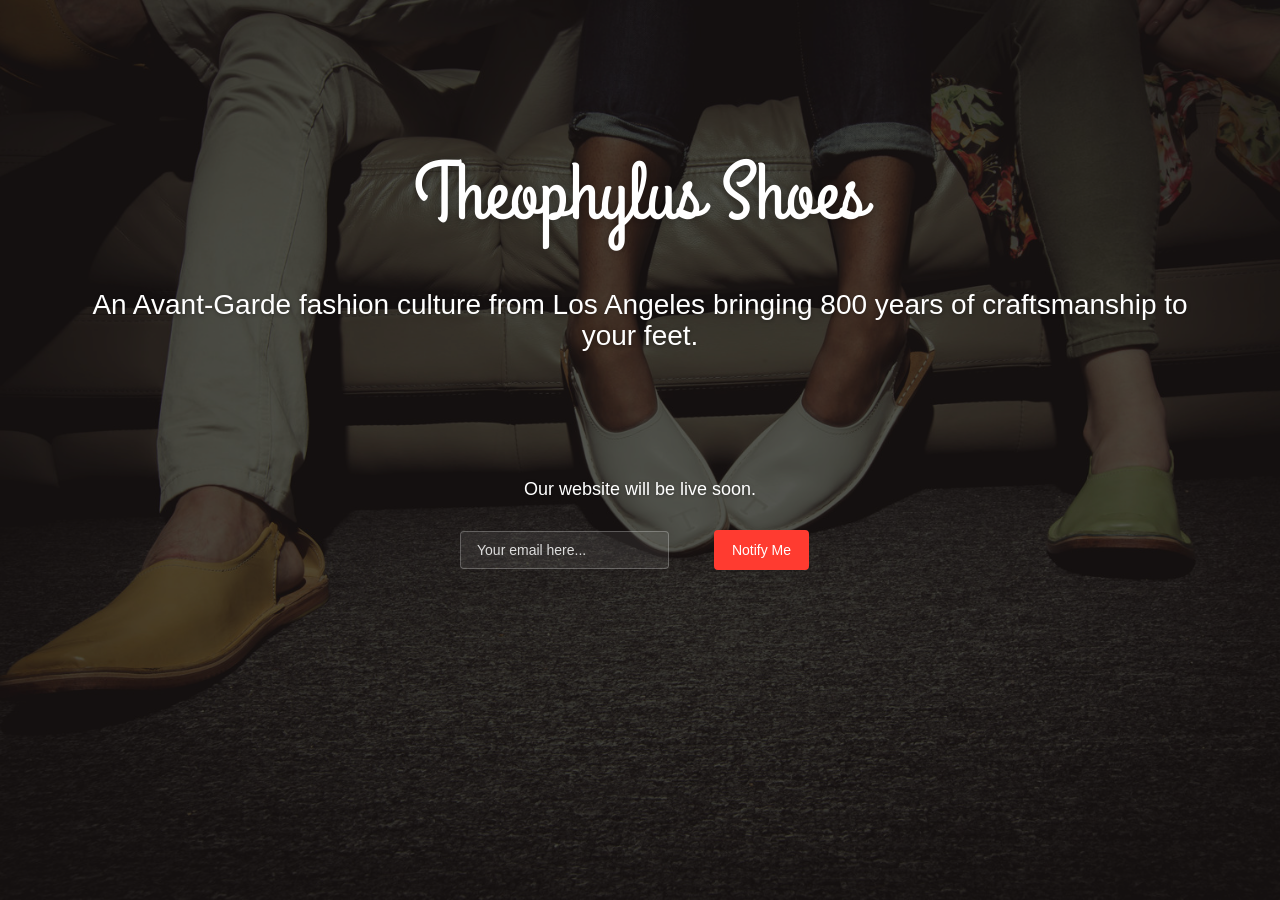
==== index.html @ 64cf1e49 "Changed Open Graph URL to domain name." ====
<!doctype html>
<html lang="en">
<head>
	<meta charset="utf-8" />
	<meta http-equiv="X-UA-Compatible" content="IE=edge,chrome=1" />
	<meta content='width=device-width, initial-scale=1.0, maximum-scale=1.0, user-scalable=0' name='viewport' />
  <meta name="viewport" content="width=device-width" />

	<link rel="apple-touch-icon" sizes="76x76" href="logo.png">
	<link rel="icon" type="image/png" sizes="96x96" href="logo.png">

  <title>Thephylus Shoes &middot; Store Opening Soon!</title>

  <meta name="keywords" content="Theophylus Shoes, Coming Soon, Shoes, Store Opening Soon, Los Angeles">
  <meta name="description" content="An Avant-Garde fashion culture from Los Angeles bringing 800 years of craftsmanship to your feet.">

  <!-- Open Graph data -->
  <meta property="og:title" content="Thephylus Shoes &middot; Store Opening Soon!" />
  <meta property="og:type" content="website" />
  <meta property="og:url" content="http://theophylus.com/" />
  <meta property="og:image" content="http://theophylus.com/theo-coming-soon-banner.jpg" />
  <meta property="og:description" content="An Avant-Garde fashion culture from Los Angeles bringing 800 years of craftsmanship to your feet." />
  <meta property="og:site_name" content="Thephylus Shoes" />

  <link href="https://maxcdn.bootstrapcdn.com/bootstrap/3.3.7/css/bootstrap.min.css" rel="stylesheet" />
  <link href="styles.min.css" rel="stylesheet" />
  <link href="https://netdna.bootstrapcdn.com/font-awesome/4.1.0/css/font-awesome.css" rel="stylesheet">
  <link href='https://fonts.googleapis.com/css?family=Grand+Hotel' rel='stylesheet' type='text/css'>
</head>

<body>
<div class="main" style="background-image: url('theo-coming-soon-banner.jpg')">
<div class="cover black" data-color="black"></div>
  <div class="container">
    <h1 class="logo cursive">
        Theophylus Shoes
    </h1>
    <div class="content">
      <h4 class="motto">An Avant-Garde fashion culture from Los Angeles bringing 800 years of craftsmanship to your feet.</h4>
      <div class="subscribe">
        <h5 class="info-text">
            Our website will be live soon.
        </h5>
        <div class="row">
          <div class="col-md-4 col-md-offset-4 col-sm6-6 col-sm-offset-3 ">
            <form class="form-inline" role="form">
              <div class="form-group">
                <label class="sr-only" for="exampleInputEmail2">Email address</label>
                <input type="email" class="form-control transparent" placeholder="Your email here...">
              </div>
              <button type="submit" class="btn btn-danger btn-fill">Notify Me</button>
            </form>
          </div>
        </div>
      </div>
    </div>
  </div>
</div>
</body>
<script src="https://ajax.googleapis.com/ajax/libs/jquery/3.2.1/jquery.min.js"></script>
<script src="https://maxcdn.bootstrapcdn.com/bootstrap/3.3.7/js/bootstrap.min.js" type="text/javascript"></script>
<script src="scripts.min.js" type="text/javascript"></script>
</html>
---- styles.min.css ----
body{}.form-control::-moz-placeholder{color:#ddd;opacity:1}.form-control:-moz-placeholder{color:#ddd;opacity:1}.form-control::-webkit-input-placeholder{color:#ddd;opacity:1}.form-control:-ms-input-placeholder{color:#ddd;opacity:1}a{color:#2c93ff}a:hover,a:focus{color:#1084ff}a:focus,a:active,button::-moz-focus-inner,input[type="reset"]::-moz-focus-inner,input[type="button"]::-moz-focus-inner,input[type="submit"]::-moz-focus-inner,select::-moz-focus-inner,input[type="file"]>input[type="button"]::-moz-focus-inner{outline:0}h1,.h1,h2,.h2,h3,.h3,h4,.h4,h5,.h5,h6,.h6,p,.navbar,.brand,.btn-simple{-moz-osx-font-smoothing:grayscale;-webkit-font-smoothing:antialiased}h1,.h1,h2,.h2,h3,.h3,h4,.h4{font-weight:400;margin:30px 0 15px}h1,.h1{font-size:52px}h2,.h2{font-size:36px}h3,.h3{font-size:28px;margin:20px 0 10px}h4,.h4{font-size:22px}h5,.h5{font-size:16px}h6,.h6{font-size:14px;font-weight:bold;text-transform:uppercase}p{font-size:16px;line-height:1.6180em}h1 small,h2 small,h3 small,h4 small,h5 small,h6 small,.h1 small,.h2 small,.h3 small,.h4 small,.h5 small,.h6 small,h1 .small,h2 .small,h3 .small,h4 .small,h5 .small,h6 .small,.h1 .small,.h2 .small,.h3 .small,.h4 .small,.h5 .small,.h6 .small{color:#999;font-weight:300;line-height:1}h1 small,h2 small,h3 small,h1 .small,h2 .small,h3 .small{font-size:60%}.form-control,.input-group-addon{-webkit-transition:all 300ms linear;-moz-transition:all 300ms linear;-o-transition:all 300ms linear;-ms-transition:all 300ms linear;transition:all 300ms linear}.btn{border-width:2px;background-color:rgba(0,0,0,.0);font-weight:400;opacity:.8;padding:8px 16px}.btn-round{border-width:1px;border-radius:30px!important;opacity:.79;padding:9px 18px}.btn-sm,.btn-xs{border-radius:3px;font-size:12px;line-height:1.5;padding:5px 10px}.btn-xs{padding:1px 5px}.btn-lg{border-radius:6px;font-size:18px;font-weight:400;padding:14px 60px}.btn-wd{min-width:140px}.btn-default{color:#777;border-color:#999}.btn-primary{color:#3472f7;border-color:#3472f7}.btn-info{color:#2c93ff;border-color:#2c93ff}.btn-success{color:#05ae0e;border-color:#05ae0e}.btn-warning{color:#ff9500;border-color:#ff9500}.btn-danger{color:#ff3b30;border-color:#ff3b30}.btn:hover{background-color:rgba(0,0,0,.0);opacity:1}.btn-primary:hover,.btn-primary:focus,.btn-primary:active,.btn-primary.active,.open .dropdown-toggle.btn-primary{color:#1d62f0;border-color:#1d62f0;background-color:rgba(0,0,0,.0)}.btn-info:hover,.btn-info:focus,.btn-info:active,.btn-info.active,.open .dropdown-toggle.btn-info{color:#1084ff;border-color:#1084ff;background-color:rgba(0,0,0,.0)}.btn-success:hover,.btn-success:focus,.btn-success:active,.btn-success.active,.open .dropdown-toggle.btn-success{color:#049f0c;border-color:#049f0c;background-color:rgba(0,0,0,.0)}.btn-warning:hover,.btn-warning:focus,.btn-warning:active,.btn-warning.active,.open .dropdown-toggle.btn-warning{color:#ed8d00;border-color:#ed8d00;background-color:rgba(0,0,0,.0)}.btn-danger:hover,.btn-danger:focus,.btn-danger:active,.btn-danger.active,.open .dropdown-toggle.btn-danger{color:#ee2d20;border-color:#ee2d20;background-color:rgba(0,0,0,.0)}.btn-default:hover,.btn-default:focus,.btn-default:active,.btn-default.active,.open .dropdown-toggle.btn-default{color:#666;border-color:#888;background-color:rgba(0,0,0,.0)}.btn:active,.btn.active{background-image:none;box-shadow:none}.btn.disabled,.btn[disabled],fieldset[disabled] .btn{opacity:.45}.btn-primary.disabled,.btn-primary[disabled],fieldset[disabled] .btn-primary,.btn-primary.disabled:hover,.btn-primary[disabled]:hover,fieldset[disabled] .btn-primary:hover,.btn-primary.disabled:focus,.btn-primary[disabled]:focus,fieldset[disabled] .btn-primary:focus,.btn-primary.disabled:active,.btn-primary[disabled]:active,fieldset[disabled] .btn-primary:active,.btn-primary.disabled.active,.btn-primary.active[disabled],fieldset[disabled] .btn-primary.active{background-color:rgba(0,0,0,0);border-color:#3472f7}.btn-info.disabled,.btn-info[disabled],fieldset[disabled] .btn-info,.btn-info.disabled:hover,.btn-info[disabled]:hover,fieldset[disabled] .btn-info:hover,.btn-info.disabled:focus,.btn-info[disabled]:focus,fieldset[disabled] .btn-info:focus,.btn-info.disabled:active,.btn-info[disabled]:active,fieldset[disabled] .btn-info:active,.btn-info.disabled.active,.btn-info.active[disabled],fieldset[disabled] .btn-info.active{background-color:rgba(0,0,0,0);border-color:#2c93ff}.btn-success.disabled,.btn-success[disabled],fieldset[disabled] .btn-success,.btn-success.disabled:hover,.btn-success[disabled]:hover,fieldset[disabled] .btn-success:hover,.btn-success.disabled:focus,.btn-success[disabled]:focus,fieldset[disabled] .btn-success:focus,.btn-success.disabled:active,.btn-success[disabled]:active,fieldset[disabled] .btn-success:active,.btn-success.disabled.active,.btn-success.active[disabled],fieldset[disabled] .btn-success.active{background-color:rgba(0,0,0,0);border-color:#05ae0e}.btn-danger.disabled,.btn-danger[disabled],fieldset[disabled] .btn-danger,.btn-danger.disabled:hover,.btn-danger[disabled]:hover,fieldset[disabled] .btn-danger:hover,.btn-danger.disabled:focus,.btn-danger[disabled]:focus,fieldset[disabled] .btn-danger:focus,.btn-danger.disabled:active,.btn-danger[disabled]:active,fieldset[disabled] .btn-danger:active,.btn-danger.disabled.active,.btn-danger.active[disabled],fieldset[disabled] .btn-danger.active{background-color:rgba(0,0,0,0);border-color:#ff3b30}.btn-warning.disabled,.btn-warning[disabled],fieldset[disabled] .btn-warning,.btn-warning.disabled:hover,.btn-warning[disabled]:hover,fieldset[disabled] .btn-warning:hover,.btn-warning.disabled:focus,.btn-warning[disabled]:focus,fieldset[disabled] .btn-warning:focus,.btn-warning.disabled:active,.btn-warning[disabled]:active,fieldset[disabled] .btn-warning:active,.btn-warning.disabled.active,.btn-warning.active[disabled],fieldset[disabled] .btn-warning.active{background-color:rgba(0,0,0,0);border-color:#ff9500}.btn-fill{color:#fff;opacity:1}.btn-fill:hover,.btn-fill:active,.btn-fill:focus{color:#fff}.btn-default.btn-fill{background-color:#999;border-color:#999}.btn-primary.btn-fill{background-color:#3472f7;border-color:#3472f7}.btn-info.btn-fill{background-color:#2c93ff;border-color:#2c93ff}.btn-success.btn-fill{background-color:#05ae0e;border-color:#05ae0e}.btn-warning.btn-fill{background-color:#ff9500;border-color:#ff9500}.btn-danger.btn-fill{background-color:#ff3b30;border-color:#ff3b30}.btn-default.btn-fill:hover,.btn-default.btn-fill:focus,.btn-default.btn-fill:active,.btn-default.btn-fill.active,.open .dropdown-toggle.btn-fill.btn-default{background-color:#888;border-color:#888}.btn-primary.btn-fill:hover,.btn-primary.btn-fill:focus,.btn-primary.btn-fill:active,.btn-primary.btn-fill.active,.open .dropdown-toggle.btn-primary.btn-fill{border-color:#1d62f0;background-color:#1d62f0}.btn-info.btn-fill:hover,.btn-info.btn-fill:focus,.btn-info.btn-fill:active,.btn-info.btn-fill.active,.open .dropdown-toggle.btn-info.btn-fill{background-color:#1084ff;border-color:#1084ff}.btn-success.btn-fill:hover,.btn-success.btn-fill:focus,.btn-success.btn-fill:active,.btn-success.btn-fill.active,.open .dropdown-toggle.btn-fill.btn-success{background-color:#049f0c;border-color:#049f0c}.btn-warning.btn-fill:hover,.btn-warning.btn-fill:focus,.btn-warning.btn-fill:active,.btn-warning.btn-fill.active,.open .dropdown-toggle.btn-fill.btn-warning{background-color:#ed8d00;border-color:#ed8d00}.btn-danger.btn-fill:hover,.btn-danger.btn-fill:focus,.btn-danger.btn-fill:active,.btn-danger.btn-fill.active,.open .dropdown-toggle.btn-danger.btn-fill{background-color:#ee2d20;border-color:#ee2d20}.btn-simple{font-weight:600;border:0;padding:10px 18px}.btn-simple.btn-xs{padding:3px 5px}.btn-simple.btn-sm{padding:7px 10px}.btn-simple.btn-lg{padding:16px 60px}.btn-round.btn-xs{padding:2px 5px}.btn-round.btn-sm{padding:6px 10px}.btn-round.btn-lg{padding:15px 60px}.form-control{background-color:#fff;border:1px solid #e3e3e3;border-radius:4px;box-shadow:none;color:#444;height:38px;padding:6px 16px}.form-control:focus{background-color:#fff;border:1px solid #9a9a9a;box-shadow:none;outline:0 none}.form-control+.form-control-feedback{border-radius:6px;font-size:14px;padding:0 12px 0 0;position:absolute;right:25px;top:13px;vertical-align:middle}.form-control.transparent{background-color:rgba(255,255,255,.07);border:1px solid rgba(238,238,238,.27);color:#fff}.form-control.transparent:focus{border-color:#fff}.input-lg{height:56px;padding:10px 16px}.navbar{border:0 none;transition:all .4s;-webkit-transition:all .4s;font-size:16px}.navbar-default{background-color:#d9d9d9}.navbar .navbar-brand{font-weight:600;margin-top:5px;margin-bottom:5px;font-size:20px}.navbar-nav>li>a{margin-top:13px;margin-bottom:13px;padding-bottom:12px;padding-top:12px;font-size:16px}.navbar-nav>li>a [class^="fa"]{font-size:22px}.navbar-brand{padding:20px 15px}.navbar .btn{margin-top:8px;margin-bottom:8px}.navbar-default:not(.navbar-transparent) {background-color:rgba(255,255,255,.96);border-bottom:1px solid rgba(0,0,0,.1)}.navbar-transparent{padding-top:15px;background-color:rgba(0,0,0,.0)}.navbar-transparent .navbar-brand,[class*="navbar-ct"] .navbar-brand{color:#fff;opacity:.95}.navbar-transparent .navbar-brand:hover,.navbar-transparent .navbar-brand:focus{background-color:rgba(0,0,0,0);color:#5e5e5e}.navbar-transparent .nav .caret{border-bottom-color:#fff;border-top-color:#fff}.navbar-transparent .navbar-nav>li>a,[class*="navbar-ct"] .navbar-nav>li>a{color:#fff;border-color:#fff;opacity:.7}.navbar-transparent .navbar-brand:hover,.navbar-transparent .navbar-brand:focus,[class*="navbar-ct"] .navbar-brand:hover,[class*="navbar-ct"] .navbar-brand:focus{background-color:rgba(0,0,0,0);color:#fff;opacity:1}.navbar-default .navbar-nav>.active>a,.navbar-default .navbar-nav>.active>a:hover,.navbar-default .navbar-nav>.active>a:focus,.navbar-default .navbar-nav>li>a:hover,.navbar-default .navbar-nav>li>a:focus{background-color:rgba(255,255,255,0);border-radius:3px;color:#2c93ff;opacity:1}.navbar-default .navbar-nav>.dropdown>a:hover .caret,.navbar-default .navbar-nav>.dropdown>a:focus .caret{border-bottom-color:#2c93ff;border-top-color:#2c93ff}.navbar-default .navbar-nav>.open>a,.navbar-default .navbar-nav>.open>a:hover,.navbar-default .navbar-nav>.open>a:focus{background-color:rgba(255,255,255,0);color:#2c93ff}.navbar-transparent .navbar-nav>.active>a,.navbar-transparent .navbar-nav>.active>a:hover,.navbar-transparent .navbar-nav>.active>a:focus,.navbar-transparent .navbar-nav>li>a:hover,.navbar-transparent .navbar-nav>li>a:focus,[class*="navbar-ct"] .navbar-nav>.active>a,[class*="navbar-ct"] .navbar-nav>.active>a:hover,[class*="navbar-ct"] .navbar-nav>.active>a:focus,[class*="navbar-ct"] .navbar-nav>li>a:hover,[class*="navbar-ct"] .navbar-nav>li>a:focus{background-color:rgba(255,255,255,0);border-radius:3px;color:#fff;opacity:1}.navbar-transparent .navbar-nav>.dropdown>a .caret,[class*="navbar-ct"] .navbar-nav>.dropdown>a .caret{border-bottom-color:#fff;border-top-color:#fff}.navbar-transparent .navbar-nav>.dropdown>a:hover .caret,.navbar-transparent .navbar-nav>.dropdown>a:focus .caret{border-bottom-color:#fff;border-top-color:#fff}.navbar-transparent .navbar-nav>.open>a,.navbar-transparent .navbar-nav>.open>a:hover,.navbar-transparent .navbar-nav>.open>a:focus{background-color:rgba(255,255,255,0);color:#fff;opacity:1}.navbar .btn{font-size:16px;margin-top:13px;margin-bottom:13px}.navbar .btn-default{color:#777;border-color:#777}.navbar-default:not(.navbar-transparent) .btn-default:hover{color:#2c93ff;border-color:#2c93ff}.navbar-transparent .btn-default,[class*="navbar-ct"] .btn-default{color:#fff;border-color:#fff}[class*="navbar-ct"] .btn-default.btn-fill{color:#777;background-color:#fff;opacity:.9}[class*="navbar-ct"] .btn-default.btn-fill:hover,[class*="navbar-ct"] .btn-default.btn-fill:focus,[class*="navbar-ct"] .btn-default.btn-fill:active,[class*="navbar-ct"] .btn-default.btn-fill.active,[class*="navbar-ct"] .open .dropdown-toggle.btn-fill.btn-default{border-color:#fff;opacity:1}.navbar-form{box-shadow:none}.navbar-form .form-control{background-color:rgba(244,244,244,0);border-radius:0;border:0;height:22px;padding:0;font-size:16px;line-height:20px;color:#777}.navbar-transparent .navbar-form .form-control,[class*="navbar-ct"] .navbar-form .form-control{color:#fff;border:0;border-bottom:1px solid rgba(255,255,255,.6)}.navbar .label{background-color:#fff;border:1px solid #ddd;color:#bbb;text-transform:uppercase}.dropdown-menu>li>a{padding:6px 15px;color:#777}.dropdown-menu>li:first-child>a{border-radius:10px 10px 0 0;padding-top:12px}.dropdown-menu>li:last-child>a{border-bottom:0 none;border-radius:0 0 10px 10px;padding-bottom:12px}.dropdown-menu>li>a:hover,.dropdown-menu>li>a:focus{background-color:#fff;color:#333;opacity:1;text-decoration:none}.dropdown-menu>li>a img{margin-right:5px}.dropdown-menu .divider{background-color:#e5e5e5;height:1px;margin:8px 15px;overflow:hidden}.navbar-toggle{margin-top:19px;margin-bottom:19px;border:0}.navbar-toggle .icon-bar{background-color:#fff}.navbar-collapse,.navbar-form{border-color:rgba(0,0,0,0)}.navbar-default .navbar-toggle:hover,.navbar-default .navbar-toggle:focus{background-color:rgba(0,0,0,0)}@media (min-width:768px){.navbar-form{margin-top:21px;margin-bottom:21px;padding-left:5px;padding-right:5px}.navbar-nav>li>.dropdown-menu,.dropdown-menu{display:block;margin:0;padding:0;z-index:9000;position:absolute;-webkit-border-radius:10px;box-shadow:1px 2px 3px rgba(0,0,0,.125);border-radius:10px;-webkit-box-sizing:border-box;-moz-box-sizing:border-box;box-sizing:border-box;opacity:0;-ms-filter:"alpha(opacity=0)";-webkit-filter: alpha(opacity=0);-moz-filter: alpha(opacity=0);-ms-filter: alpha(opacity=0);-o-filter: alpha(opacity=0);filter: alpha(opacity=0);-webkit-transform:scale(0);-moz-transform:scale(0);-o-transform:scale(0);-ms-transform:scale(0);transform:scale(0);-webkit-transition:all 300ms cubic-bezier(.34,1.61,.7,1);-moz-transition:all 300ms cubic-bezier(.34,1.61,.7,1);-o-transition:all 300ms cubic-bezier(.34,1.61,.7,1);-ms-transition:all 300ms cubic-bezier(.34,1.61,.7,1);transition:all 300ms cubic-bezier(.34,1.61,.7,1)}.navbar-nav>li.open>.dropdown-menu,.open .dropdown-menu{-webkit-transform-origin:29px -50px;-moz-transform-origin:29px -50px;-o-transform-origin:29px -50px;-ms-transform-origin:29px -50px;transform-origin:29px -50px;-webkit-transform:scale(1);-moz-transform:scale(1);-o-transform:scale(1);-ms-transform:scale(1);transform:scale(1);opacity:1;-ms-filter:none;-webkit-filter:none;-moz-filter:none;-ms-filter:none;-o-filter:none;filter:none}.dropdown-menu:before{border-bottom:11px solid rgba(0,0,0,.2);border-left:11px solid rgba(0,0,0,0);border-right:11px solid rgba(0,0,0,0);content:"";display:inline-block;position:absolute;left:100%;margin-left:-60%;top:-11px}.dropdown-menu:after{border-bottom:11px solid #fff;border-left:11px solid rgba(0,0,0,0);border-right:11px solid rgba(0,0,0,0);content:"";display:inline-block;position:absolute;left:100%;margin-left:-60%;top:-10px}}@media (max-width:768px){.navbar-transparent{padding-top:0;background-color:rgba(0,0,0,.75)}.navbar-transparent .navbar-collapse.in .navbar-nav .open .dropdown-menu>li>a:hover,.navbar-transparent .navbar-collapse.in .navbar-nav .open .dropdown-menu>li>a:focus,.navbar-transparent .dropdown-menu>li>a:hover,.navbar-transparent .dropdown-menu>li>a:focus,[class*="navbar-ct"] .dropdown-menu>li>a:hover,[class*="navbar-ct"] .dropdown-menu>li>a:focus{color:#fff;background-color:rgba(0,0,0,0);opacity:1}.navbar-transparent .navbar-collapse.in .navbar-nav .open .dropdown-menu>li>a,[class*="navbar-ct"] .dropdown-menu>li>a{color:#fff;opacity:.8}.nav .open>a,.nav .open>a:hover,.nav .open>a:focus{background-color:rgba(0,0,0,0);border-color:#428bca}.navbar-collapse{text-align:center}.navbar-collapse .navbar-form{width:170px;margin:0 auto}.navbar-transparent .dropdown-menu .divider{background-color:#434343}}.modal-backdrop.in{opacity:.25}.main{background-position:center center;background-size:cover;height:auto;left:0;min-height:100%;min-width:100%;position:absolute;top:0;width:auto}.cover{position:fixed;opacity:1;background-color:rgba(0,0,0,.6);left:0;top:0;width:100%;height:100%;z-index:1}.cover.black{background-color:rgba(0,0,0,.6)}.cover.blue{background-color:rgba(5,31,60,.6)}.cover.green{background-color:rgba(3,28,7,.6)}.cover.orange{background-color:rgba(37,28,5,.6)}.cover.red{background-color:rgba(35,3,2,.66)}.blur{opacity:0}.logo-container{left:50px;position:absolute;top:20px;z-index:3}.logo-container .logo{overflow:hidden;border-radius:50%;border:1px solid #333;width:60px;float:left}.logo-container .brand{font-size:18px;color:#fff;line-height:20px;float:left;margin-left:10px;margin-top:10px;width:60px}.main .logo{color:#fff;font-size:56px;font-weight:300;position:relative;text-align:center;text-shadow:0 0 10px rgba(0,0,0,.33);margin-top:150px;z-index:3}.main .logo.cursive{font-family:'Grand Hotel',cursive;font-size:82px}.main .content{position:relative;z-index:4}.main .motto{min-height:140px}.main .motto,.main .subscribe .info-text{font-size:28px;color:#fff;text-shadow:0 1px 4px rgba(0,0,0,.33);text-align:center;margin-top:50px}.main .subscribe .info-text{font-size:18px;margin-bottom:30px}#video_background{position:fixed;top:0;right:0;min-width:100%;min-height:100%;width:auto;height:auto;z-index:1;overflow:hidden;background-image:url(../images/video_bg.png);background-position:center center;background-size:cover}#video_pattern{position:fixed;opacity:.6;background-color:rgba(0,0,0,.45);left:0;top:0;width:100%;height:100%;z-index:1}.footer{position:relative;bottom:20px;right:0;width:100%;color:#aaa;z-index:4;text-align:right;margin-top:50px}.footer a{color:#fff}.footer .heart{color:#ff3b30}@media (min-width:219px){.main .subscribe .form-group{width:auto}.main .subscribe .form-inline .btn{width:100%}}@media (min-width:768px){.main .subscribe .form-inline .btn{width:auto}}@media (min-width:991px){.main .subscribe .form-group{width:190px}.footer{position:fixed;bottom:20px}}@media (min-width:1200px){.main .subscribe .form-group{width:250px}}.fixed-plugin{position:fixed;top:0;right:50px;z-index:1031}.fixed-plugin .fa-cog{color:#fff;background-color:rgba(0,0,0,.2);padding:10px;border-radius:0 0 6px 6px}.fixed-plugin .dropdown-menu{right:0;left:auto}.fixed-plugin .dropdown-menu:after,.fixed-plugin .dropdown-menu:before{right:10px;margin-left:auto;left:auto}.fixed-plugin .fa-circle-thin{color:#fff}.fixed-plugin .active .fa-circle-thin{color:#0bf}.fixed-plugin .dropdown-menu>li>a{padding-left:10px;padding-right:10px}.fixed-plugin .dropdown-menu>.active>a,.fixed-plugin .dropdown-menu>.active>a:hover,.fixed-plugin .dropdown-menu>.active>a:focus{background:none;color:#777}.fixed-plugin img{border-radius:6px;width:150px;max-height:65px;border:4px solid #fff}.fixed-plugin .active img,.fixed-plugin a:hover img{border-color:#0bf}.fixed-plugin .btn{margin:10px 15px 0;color:#fff}.fixed-plugin .btn:hover{color:#fff}.fixed-plugin .badge{border:3px solid #fff;border-radius:50%;cursor:pointer;display:inline-block;height:23px;margin-right:5px;position:relative;top:5px;width:23px}.fixed-plugin .badge.active,.fixed-plugin .badge:hover{border-color:#0bf}.fixed-plugin .badge-black{background-color:#333}.fixed-plugin .badge-blue{background-color:#2c93ff}.fixed-plugin .badge-green{background-color:#05ae0e}.fixed-plugin .badge-orange{background-color:#ff9500}.fixed-plugin .badge-red{background-color:#ff3b30}.fixed-plugin .header h5{font-size:12px;font-weight:600;color:#888;text-transform:uppercase}.fixed-plugin .dropdown-menu>li>a{padding:9px 15px}@media (max-width:768px){.fixed-plugin{top:80px;right:0}.main .container{margin-bottom:50px}#video_background{display:none}}
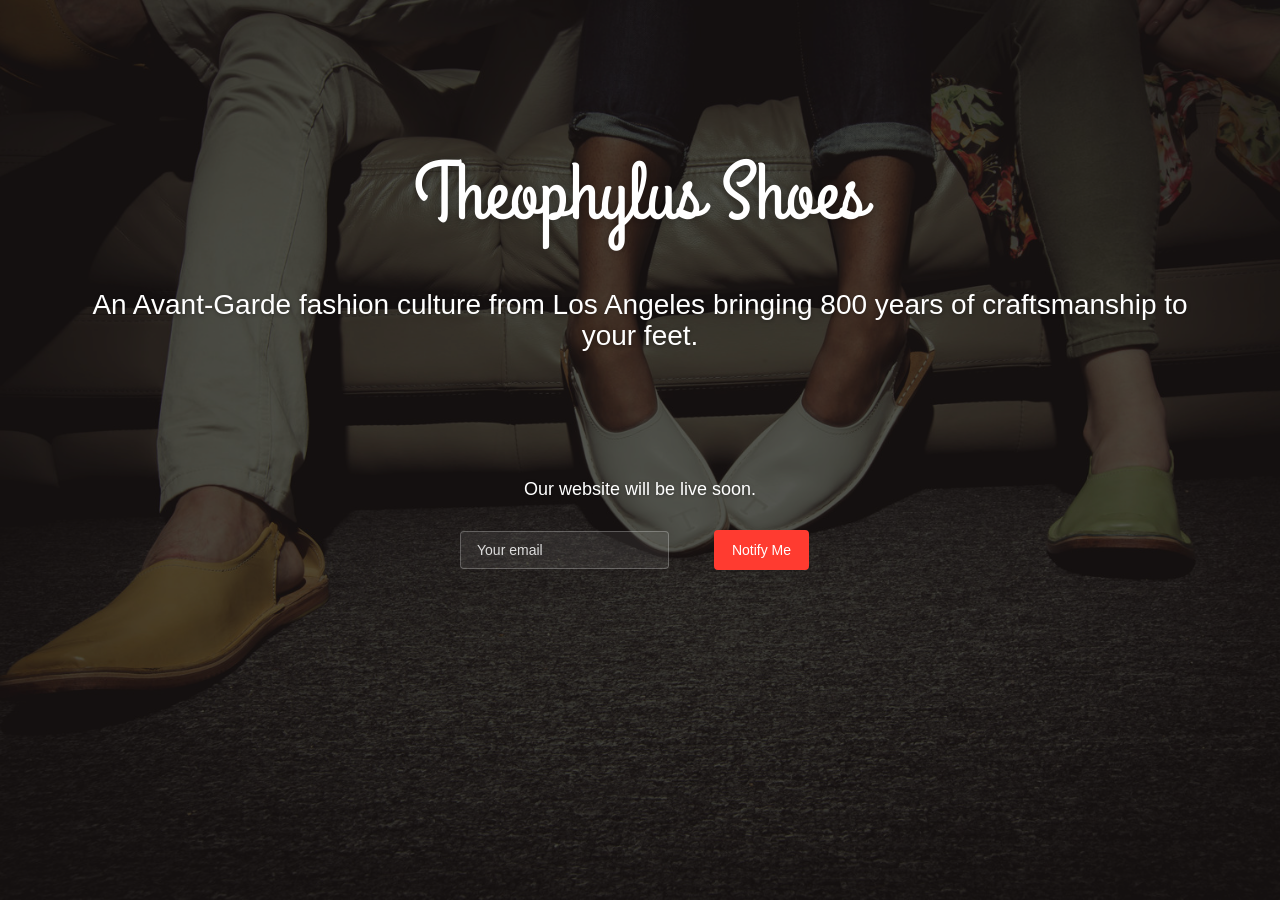
==== commit 414880ad: "Enabled MailChimp Form" ====
--- a/index.html
+++ b/index.html
@@ -29,6 +29,16 @@
 </head>
 
 <body>
+<script>
+  (function(i,s,o,g,r,a,m){i['GoogleAnalyticsObject']=r;i[r]=i[r]||function(){
+  (i[r].q=i[r].q||[]).push(arguments)},i[r].l=1*new Date();a=s.createElement(o),
+  m=s.getElementsByTagName(o)[0];a.async=1;a.src=g;m.parentNode.insertBefore(a,m)
+  })(window,document,'script','https://www.google-analytics.com/analytics.js','ga');
+
+  ga('create', 'UA-61063588-7', 'auto');
+  ga('send', 'pageview');
+
+</script>
 <div class="main" style="background-image: url('theo-coming-soon-banner.jpg')">
 <div class="cover black" data-color="black"></div>
   <div class="container">
@@ -43,13 +53,33 @@
         </h5>
         <div class="row">
           <div class="col-md-4 col-md-offset-4 col-sm6-6 col-sm-offset-3 ">
-            <form class="form-inline" role="form">
-              <div class="form-group">
-                <label class="sr-only" for="exampleInputEmail2">Email address</label>
-                <input type="email" class="form-control transparent" placeholder="Your email here...">
-              </div>
-              <button type="submit" class="btn btn-danger btn-fill">Notify Me</button>
-            </form>
+
+
+<!-- Begin MailChimp Signup Form -->
+<!--
+<link href="https://cdn-images.mailchimp.com/embedcode/horizontal-slim-10_7.css" rel="stylesheet" type="text/css">
+<style type="text/css">
+  #mc_embed_signup{background:#fff; clear:left; font:14px Helvetica,Arial,sans-serif; width:100%;}
+  /* Add your own MailChimp form style overrides in your site stylesheet or in this style block.
+     We recommend moving this block and the preceding CSS link to the HEAD of your HTML file. */
+</style>
+-->
+<div id="mc_embed_signup">
+<form class="form-inline validate" role="form" action="https://theophylus.us16.list-manage.com/subscribe/post?u=bb88b5b77f4de29707b75d834&amp;id=49d2c9ac8e" method="post" id="mc-embedded-subscribe-form" name="mc-embedded-subscribe-form" novalidate>
+    <div id="mc_embed_signup_scroll" class="form-group">
+    <label class="sr-only" for="EMAIL">Email address</label>
+      <input type="email" value="" name="EMAIL" class="email form-control transparent" id="mce-EMAIL" placeholder="Your email" required>
+    </div>
+    <!-- real people should not fill this in and expect good things - do not remove this or risk form bot signups-->
+    <div style="position: absolute; left: -5000px;" aria-hidden="true"><input type="text" name="b_bb88b5b77f4de29707b75d834_49d2c9ac8e" tabindex="-1" value=""></div>
+    <button type="submit" class="btn btn-danger btn-fill" value="Subscribe" name="subscribe" id="mc-embedded-subscribe">Notify Me</button>
+    
+</form>
+</div>
+
+<!--End mc_embed_signup-->
+
+
           </div>
         </div>
       </div>
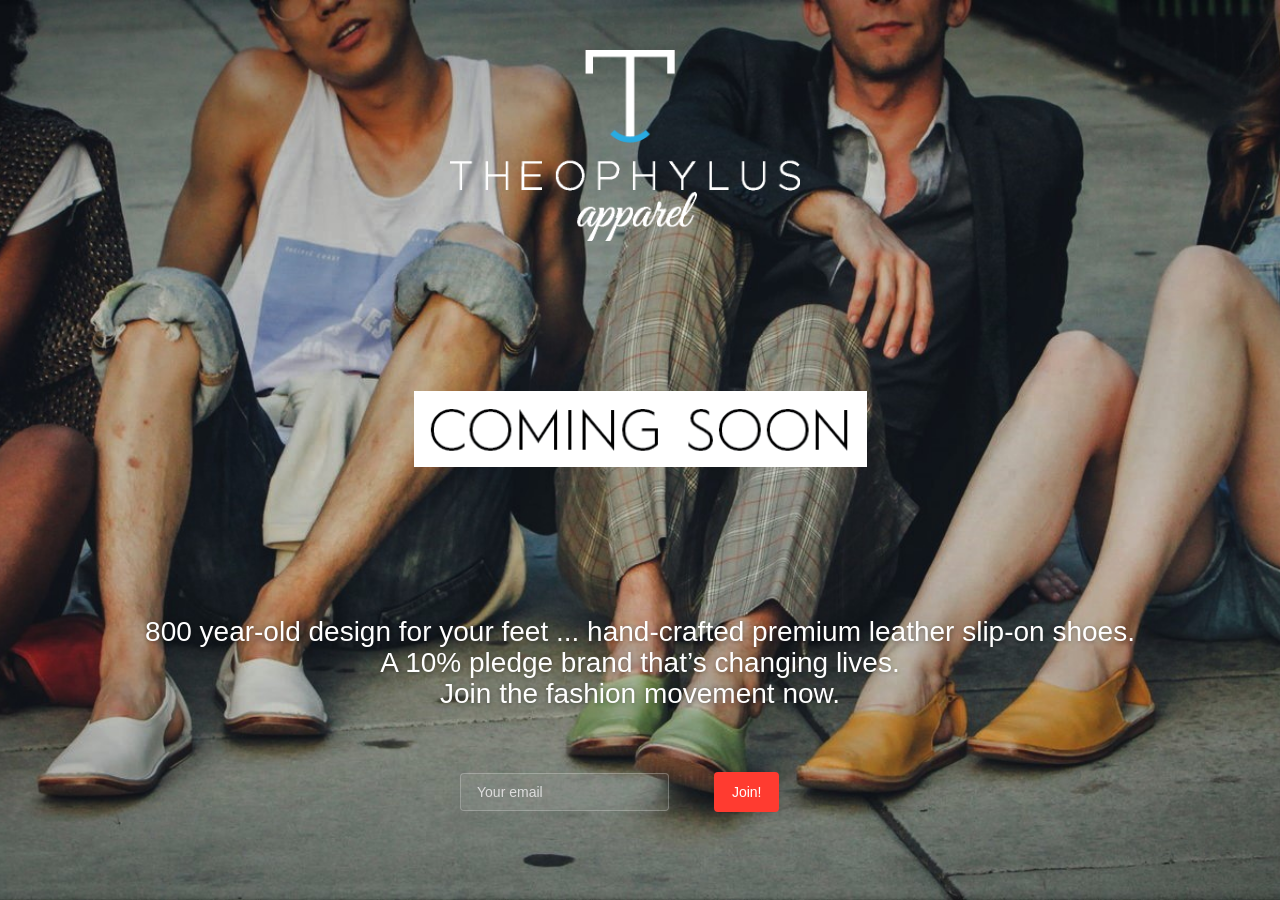
==== commit 4b1aeea1: "New coming soon changes" ====
--- a/index.html
+++ b/index.html
@@ -26,6 +26,14 @@
   <link href="styles.min.css" rel="stylesheet" />
   <link href="https://netdna.bootstrapcdn.com/font-awesome/4.1.0/css/font-awesome.css" rel="stylesheet">
   <link href='https://fonts.googleapis.com/css?family=Grand+Hotel' rel='stylesheet' type='text/css'>
+
+  <style type="text/css">
+    #logo {
+      margin-top: 50px;
+      text-align: center;
+      width: 100%;
+    }
+  </style>
 </head>
 
 <body>
@@ -39,47 +47,31 @@
   ga('send', 'pageview');
 
 </script>
-<div class="main" style="background-image: url('theo-coming-soon-banner.jpg')">
-<div class="cover black" data-color="black"></div>
+<div class="main" style="background-image: url('background.jpg')">
   <div class="container">
-    <h1 class="logo cursive">
-        Theophylus Shoes
-    </h1>
+    <div id="logo" class="row">
+      <div class="col-md-4 col-md-offset-4 col-xs-6 col-xs-offset-3">
+      <img src="theo-apparel-logo-white.png" alt="Theophylus" class="img-responsive" />
+      </div>
+    </div>
     <div class="content">
-      <h4 class="motto">An Avant-Garde fashion culture from Los Angeles bringing 800 years of craftsmanship to your feet.</h4>
+      <div id="coming-soon-text" style="margin:150px 0;text-align: center;">
+        <img src="coming-soon-text.png" alt="Coming Soon" />
+      </div>
+      <h4 class="motto">800 year-old design for your feet ... hand-crafted premium leather slip-on shoes.<br> A 10% pledge brand that’s changing lives. <br> Join the fashion movement now.</h4>
       <div class="subscribe">
-        <h5 class="info-text">
-            Our website will be live soon.
-        </h5>
         <div class="row">
           <div class="col-md-4 col-md-offset-4 col-sm6-6 col-sm-offset-3 ">
-
-
-<!-- Begin MailChimp Signup Form -->
-<!--
-<link href="https://cdn-images.mailchimp.com/embedcode/horizontal-slim-10_7.css" rel="stylesheet" type="text/css">
-<style type="text/css">
-  #mc_embed_signup{background:#fff; clear:left; font:14px Helvetica,Arial,sans-serif; width:100%;}
-  /* Add your own MailChimp form style overrides in your site stylesheet or in this style block.
-     We recommend moving this block and the preceding CSS link to the HEAD of your HTML file. */
-</style>
--->
-<div id="mc_embed_signup">
-<form class="form-inline validate" role="form" action="https://theophylus.us16.list-manage.com/subscribe/post?u=bb88b5b77f4de29707b75d834&amp;id=49d2c9ac8e" method="post" id="mc-embedded-subscribe-form" name="mc-embedded-subscribe-form" novalidate>
-    <div id="mc_embed_signup_scroll" class="form-group">
-    <label class="sr-only" for="EMAIL">Email address</label>
-      <input type="email" value="" name="EMAIL" class="email form-control transparent" id="mce-EMAIL" placeholder="Your email" required>
-    </div>
-    <!-- real people should not fill this in and expect good things - do not remove this or risk form bot signups-->
-    <div style="position: absolute; left: -5000px;" aria-hidden="true"><input type="text" name="b_bb88b5b77f4de29707b75d834_49d2c9ac8e" tabindex="-1" value=""></div>
-    <button type="submit" class="btn btn-danger btn-fill" value="Subscribe" name="subscribe" id="mc-embedded-subscribe">Notify Me</button>
-    
-</form>
-</div>
-
-<!--End mc_embed_signup-->
-
-
+            <div id="mc_embed_signup">
+            <form class="form-inline validate" role="form" action="https://theophylus.us16.list-manage.com/subscribe/post?u=bb88b5b77f4de29707b75d834&amp;id=49d2c9ac8e" method="post" id="mc-embedded-subscribe-form" name="mc-embedded-subscribe-form" novalidate>
+                <div id="mc_embed_signup_scroll" class="form-group">
+                <label class="sr-only" for="EMAIL">Email address</label>
+                  <input type="email" value="" name="EMAIL" class="email form-control transparent" id="mce-EMAIL" placeholder="Your email" required>
+                </div>
+                <div style="position: absolute; left: -5000px;" aria-hidden="true"><input type="text" name="b_bb88b5b77f4de29707b75d834_49d2c9ac8e" tabindex="-1" value=""></div>
+                <button type="submit" class="btn btn-danger btn-fill" value="Subscribe" name="subscribe" id="mc-embedded-subscribe">Join!</button>
+            </form>
+            </div>
           </div>
         </div>
       </div>
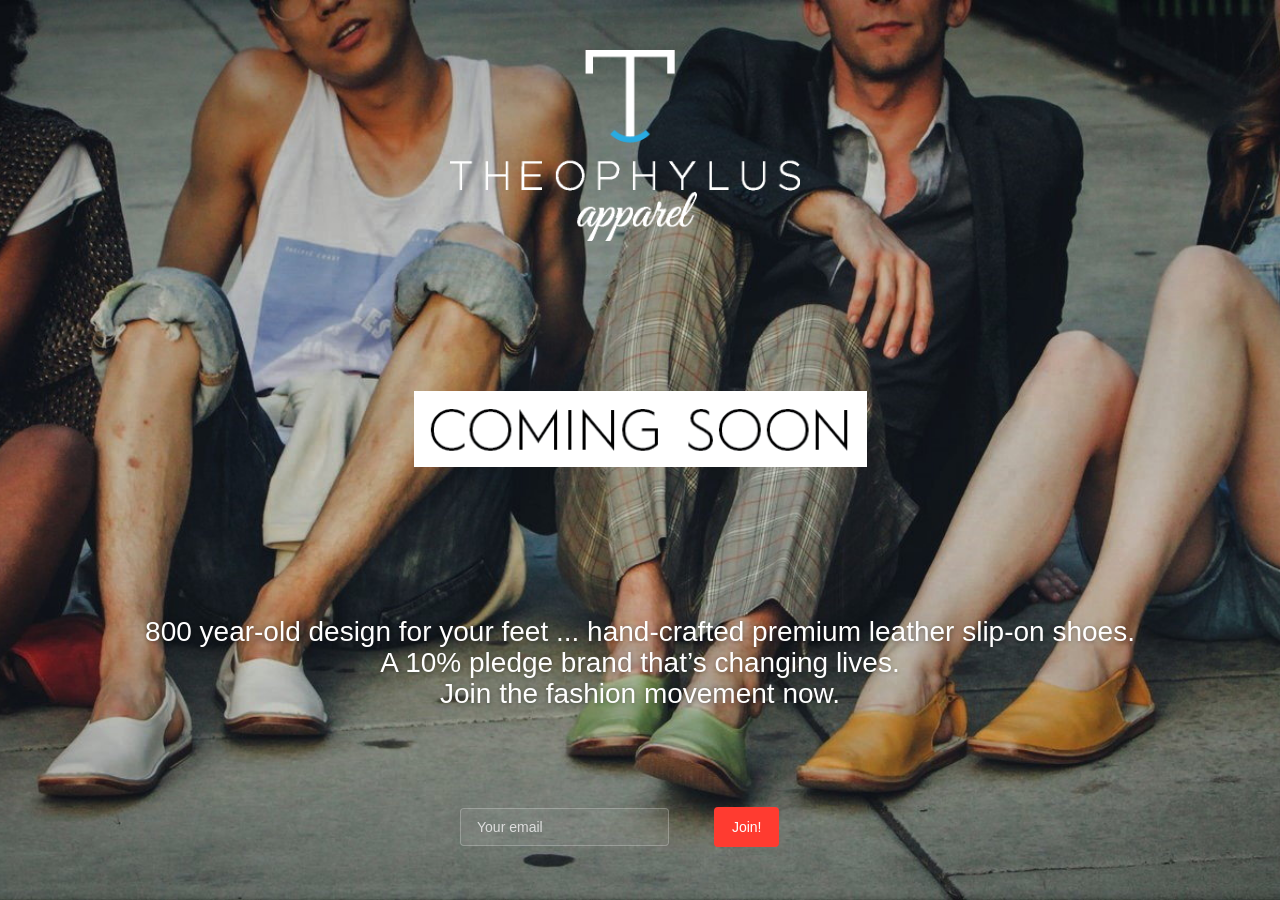
==== commit 6e39a939: "Minor CSS edit." ====
--- a/index.html
+++ b/index.html
@@ -59,7 +59,7 @@
         <img src="coming-soon-text.png" alt="Coming Soon" />
       </div>
       <h4 class="motto">800 year-old design for your feet ... hand-crafted premium leather slip-on shoes.<br> A 10% pledge brand that’s changing lives. <br> Join the fashion movement now.</h4>
-      <div class="subscribe">
+      <div class="subscribe" style="margin-top: 50px;">
         <div class="row">
           <div class="col-md-4 col-md-offset-4 col-sm6-6 col-sm-offset-3 ">
             <div id="mc_embed_signup">
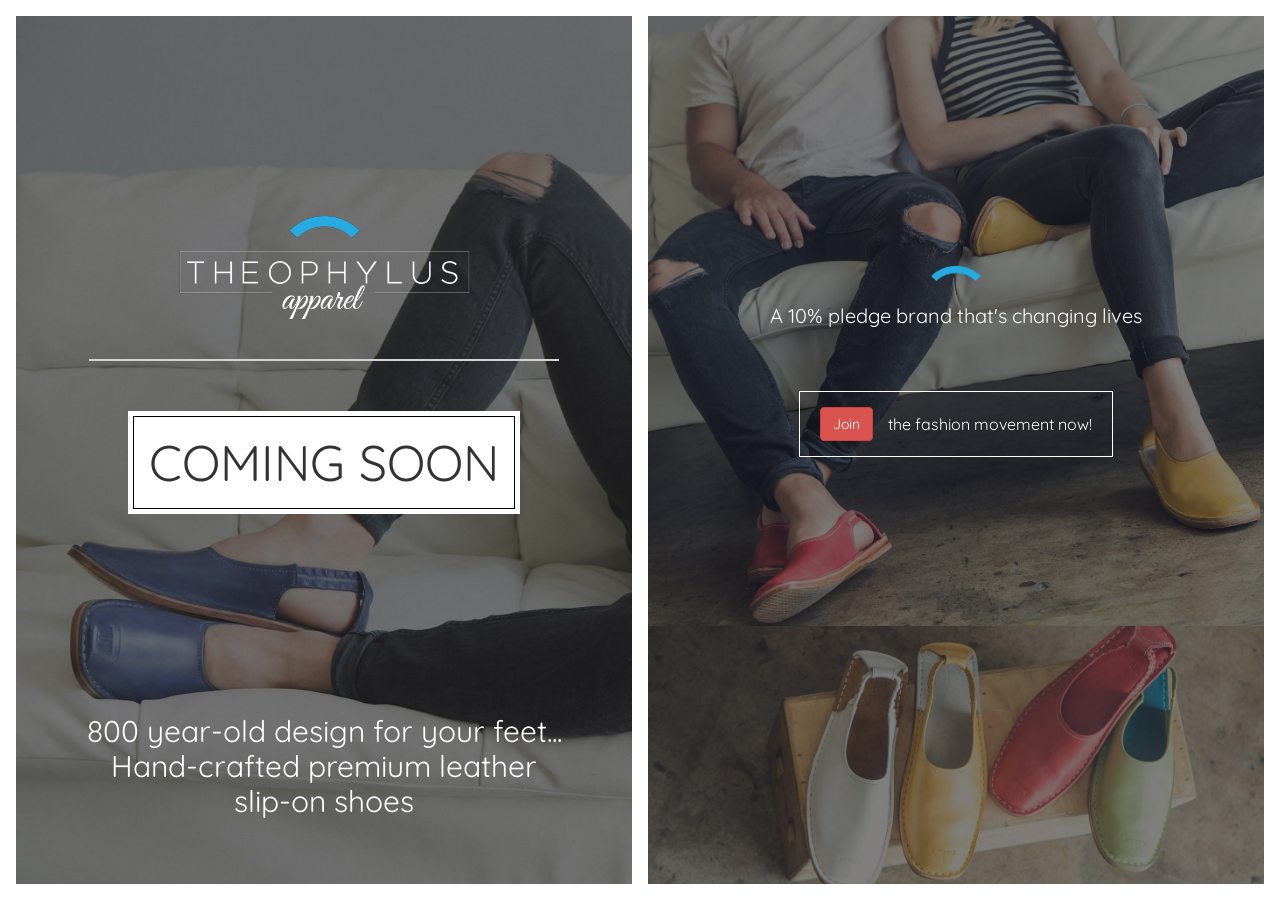
==== commit 1f27343b: "New layout" ====
--- a/index.html
+++ b/index.html
@@ -1,39 +1,32 @@
-<!doctype html>
-<html lang="en">
+<!DOCTYPE html>
+<html class="full" lang="en">
 <head>
-	<meta charset="utf-8" />
-	<meta http-equiv="X-UA-Compatible" content="IE=edge,chrome=1" />
-	<meta content='width=device-width, initial-scale=1.0, maximum-scale=1.0, user-scalable=0' name='viewport' />
-  <meta name="viewport" content="width=device-width" />
+    <meta charset="utf-8">
+    <meta http-equiv="X-UA-Compatible" content="IE=edge">
+    <meta name="viewport" content="width=device-width, initial-scale=1">
+    <meta name="keywords" content="Theophylus Shoes, Coming Soon, Shoes, Store Opening Soon, Los Angeles">
+    <meta name="description" content="An Avant-Garde fashion culture from Los Angeles bringing 800 years of craftsmanship to your feet.">
 
-	<link rel="apple-touch-icon" sizes="76x76" href="logo.png">
-	<link rel="icon" type="image/png" sizes="96x96" href="logo.png">
+    <title>Thephylus Shoes &middot; Store Opening Soon!</title>
 
-  <title>Thephylus Shoes &middot; Store Opening Soon!</title>
+    <link rel="apple-touch-icon" sizes="76x76" href="assets/img/logo.png">
+    <link rel="icon" type="image/png" sizes="96x96" href="assets/img/logo.png">
+    <link href="https://maxcdn.bootstrapcdn.com/bootstrap/3.3.7/css/bootstrap.min.css" rel="stylesheet" />
+    <link href="assets/css/full.css" rel="stylesheet">
 
-  <meta name="keywords" content="Theophylus Shoes, Coming Soon, Shoes, Store Opening Soon, Los Angeles">
-  <meta name="description" content="An Avant-Garde fashion culture from Los Angeles bringing 800 years of craftsmanship to your feet.">
-
-  <!-- Open Graph data -->
-  <meta property="og:title" content="Thephylus Shoes &middot; Store Opening Soon!" />
-  <meta property="og:type" content="website" />
-  <meta property="og:url" content="http://theophylus.com/" />
-  <meta property="og:image" content="http://theophylus.com/theo-coming-soon-banner.jpg" />
-  <meta property="og:description" content="An Avant-Garde fashion culture from Los Angeles bringing 800 years of craftsmanship to your feet." />
-  <meta property="og:site_name" content="Thephylus Shoes" />
-
-  <link href="https://maxcdn.bootstrapcdn.com/bootstrap/3.3.7/css/bootstrap.min.css" rel="stylesheet" />
-  <link href="styles.min.css" rel="stylesheet" />
-  <link href="https://netdna.bootstrapcdn.com/font-awesome/4.1.0/css/font-awesome.css" rel="stylesheet">
-  <link href='https://fonts.googleapis.com/css?family=Grand+Hotel' rel='stylesheet' type='text/css'>
-
-  <style type="text/css">
-    #logo {
-      margin-top: 50px;
-      text-align: center;
-      width: 100%;
-    }
-  </style>
+    <!-- Open Graph data -->
+    <meta property="og:title" content="Thephylus Shoes &middot; Store Opening Soon!" />
+    <meta property="og:type" content="website" />
+    <meta property="og:url" content="http://theophylus.com/" />
+    <meta property="og:image" content="http://theophylus.com/theo-coming-soon-banner.jpg" />
+    <meta property="og:description" content="An Avant-Garde fashion culture from Los Angeles bringing 800 years of craftsmanship to your feet." />
+    <meta property="og:site_name" content="Thephylus Shoes" />
+    <!-- HTML5 Shim and Respond.js IE8 support of HTML5 elements and media queries -->
+    <!-- WARNING: Respond.js doesn't work if you view the page via file:// -->
+    <!--[if lt IE 9]>
+        <script src="https://oss.maxcdn.com/libs/html5shiv/3.7.0/html5shiv.js"></script>
+        <script src="https://oss.maxcdn.com/libs/respond.js/1.4.2/respond.min.js"></script>
+    <![endif]-->
 </head>
 
 <body>
@@ -45,41 +38,35 @@
 
   ga('create', 'UA-61063588-7', 'auto');
   ga('send', 'pageview');
+</script>
+<div class="container-fluid">
+    <div class="row full">
+        <div class="col-md-6 fat-white-borders" id="block-one">
+            <div id="logo">
+                <img src="assets/img/theo-apparel-logo-white.png" alt="Theophylus Apparel" />
+                <hr />
+            </div>
+            <div id="coming-soon">
+                <div><p>COMING SOON</p></div>
+            </div>
+            <p id="bottom-one">800 year-old design for your feet...<br/>
+                Hand-crafted premium leather<br />
+                slip-on shoes</p>
+        </div>
+        <div class="col-md-6 fat-white-borders" id="block-two">
+            <div id="v-center">
+                <div id="curve"><img src="assets/img/theo-curve.png" alt="Theophylus" /></div>
+                <p id="right-text">A 10% pledge brand that&apos;s changing lives</p>
+                <div id="m-chimp">
+                    <a href="http://eepurl.com/cSmCYD" target="_blank"><button type="submit" class="btn btn-danger btn-fill" value="Join us!" name="subscribe" id="join-button">Join</button></a>
+                    <p>the fashion movement now!</p>
+                </div>
+            </div>            
+        </div>
+    </div>    
+</div>
 
-</script>
-<div class="main" style="background-image: url('background.jpg')">
-  <div class="container">
-    <div id="logo" class="row">
-      <div class="col-md-4 col-md-offset-4 col-xs-6 col-xs-offset-3">
-      <img src="theo-apparel-logo-white.png" alt="Theophylus" class="img-responsive" />
-      </div>
-    </div>
-    <div class="content">
-      <div id="coming-soon-text" style="margin:150px 0;text-align: center;">
-        <img src="coming-soon-text.png" alt="Coming Soon" />
-      </div>
-      <h4 class="motto">800 year-old design for your feet ... hand-crafted premium leather slip-on shoes.<br> A 10% pledge brand that’s changing lives. <br> Join the fashion movement now.</h4>
-      <div class="subscribe" style="margin-top: 50px;">
-        <div class="row">
-          <div class="col-md-4 col-md-offset-4 col-sm6-6 col-sm-offset-3 ">
-            <div id="mc_embed_signup">
-            <form class="form-inline validate" role="form" action="https://theophylus.us16.list-manage.com/subscribe/post?u=bb88b5b77f4de29707b75d834&amp;id=49d2c9ac8e" method="post" id="mc-embedded-subscribe-form" name="mc-embedded-subscribe-form" novalidate>
-                <div id="mc_embed_signup_scroll" class="form-group">
-                <label class="sr-only" for="EMAIL">Email address</label>
-                  <input type="email" value="" name="EMAIL" class="email form-control transparent" id="mce-EMAIL" placeholder="Your email" required>
-                </div>
-                <div style="position: absolute; left: -5000px;" aria-hidden="true"><input type="text" name="b_bb88b5b77f4de29707b75d834_49d2c9ac8e" tabindex="-1" value=""></div>
-                <button type="submit" class="btn btn-danger btn-fill" value="Subscribe" name="subscribe" id="mc-embedded-subscribe">Join!</button>
-            </form>
-            </div>
-          </div>
-        </div>
-      </div>
-    </div>
-  </div>
-</div>
-</body>
 <script src="https://ajax.googleapis.com/ajax/libs/jquery/3.2.1/jquery.min.js"></script>
 <script src="https://maxcdn.bootstrapcdn.com/bootstrap/3.3.7/js/bootstrap.min.js" type="text/javascript"></script>
-<script src="scripts.min.js" type="text/javascript"></script>
+</body>
 </html>
--- a/assets/css/full.css
+++ b/assets/css/full.css
@@ -0,0 +1,114 @@
+@import url('https://fonts.googleapis.com/css?family=Quicksand:300,400,500,700');
+
+html, body {
+    font-family: 'Quicksand', sans-serif;
+    margin: 0;
+    padding: 0
+}
+
+#block-one {
+    background-size: cover;
+    background-position: left center;
+    background-repeat: no-repeat;
+    background-image: url('../img/block-one-bg.jpg');
+    border-right-width: 8px;
+}
+
+#block-one #bottom-one {
+    font-size: 3rem;
+    color: white;
+    line-height: 3.5rem;
+    margin-top: 20rem;
+    text-align: center;
+}
+
+#block-two {
+    background-size: cover;
+    background-position: bottom center;
+    background-repeat: no-repeat;
+    background-image: url('../img/block-two-bg.jpg');
+    border-left-width: 8px;
+}
+
+#coming-soon {
+    margin-top: 5rem;
+    text-align: center;
+}
+
+#coming-soon div {
+    display: inline-block;
+    border: 5px solid white;
+}
+
+#coming-soon p {
+    font-size: 5rem;
+    background-color: white;
+    display: inline-block;
+    padding: 10px 15px;
+    border: 1px solid black;
+    margin: 0;
+
+}
+
+#curve img {
+    max-width: 5rem;
+}
+
+.fat-white-borders {
+    border: 16px solid white;
+    height: 100vh;
+    overflow: hidden;
+}
+
+.full {
+    -webkit-background-size: cover;
+    -moz-background-size: cover;
+    background-size: cover;
+    -o-background-size: cover;
+    height: 100vh;
+}
+
+#join-button {
+    float: left;
+    margin-right: 5px;
+}
+
+#logo {
+    margin-top: 20rem;
+    text-align: center;
+}
+
+#logo hr {
+    margin-top: 4rem;
+    border: 1px solid lightgrey;
+    width: 80%;
+}
+
+#logo img {
+    width: 50%;
+    text-align: center;
+}
+
+#m-chimp {
+    border: 1px solid white;
+    display: inline-block;
+    padding: 15px 20px;
+    margin-top: 5rem;
+}
+
+#v-center {
+    margin: 42% auto;
+    text-align: center;
+}
+
+#v-center p {
+    font-size: 2rem;
+    color: white;
+    margin-top: 2rem;
+}
+
+#v-center #m-chimp p {
+	float: left;
+    margin: 6px 0 0 10px;
+    font-size: 1.6rem;
+}
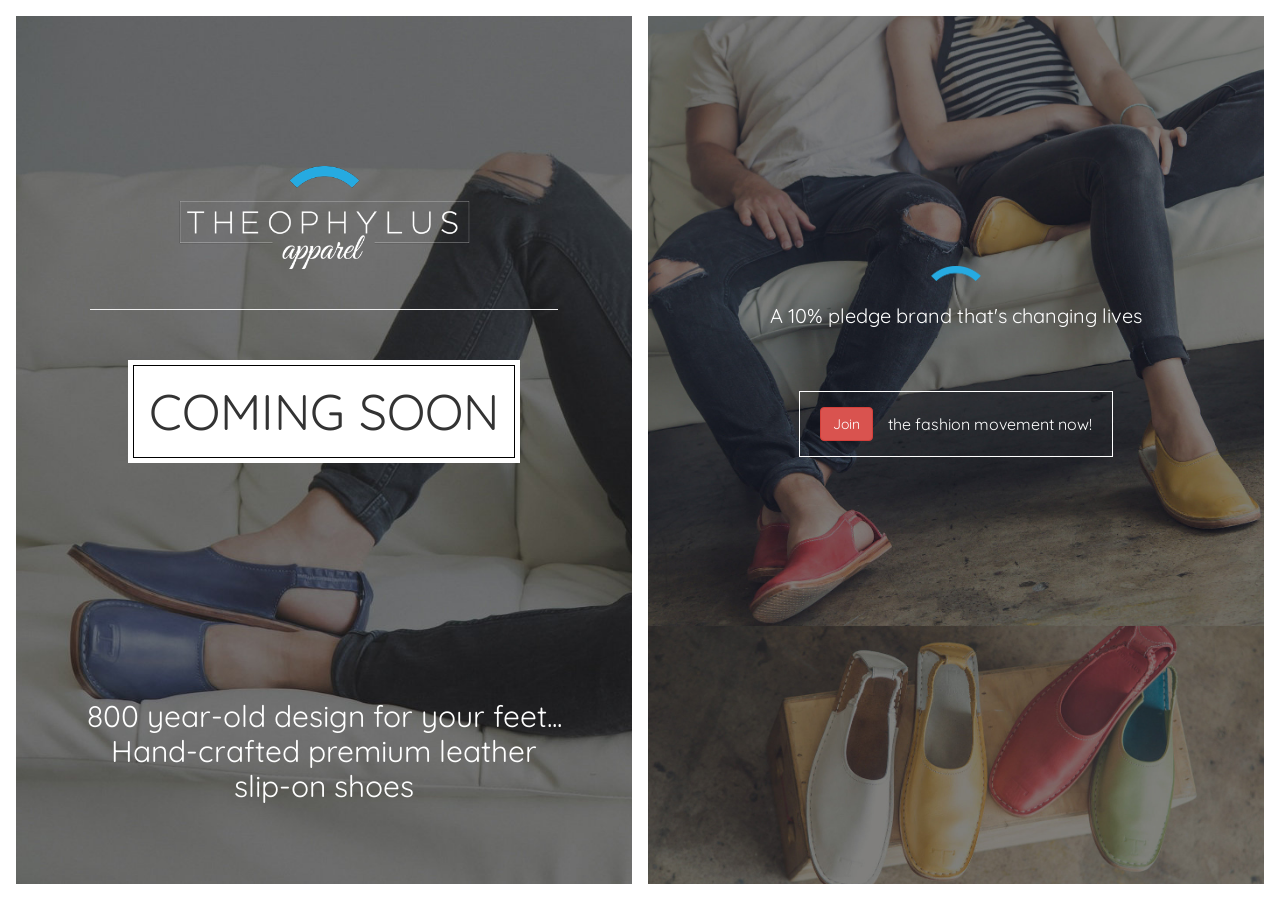
==== commit 609f2310: "CSS changes to display overflowing text" ====
--- a/index.html
+++ b/index.html
@@ -1,72 +1,72 @@
-<!DOCTYPE html>
-<html class="full" lang="en">
-<head>
-    <meta charset="utf-8">
-    <meta http-equiv="X-UA-Compatible" content="IE=edge">
-    <meta name="viewport" content="width=device-width, initial-scale=1">
-    <meta name="keywords" content="Theophylus Shoes, Coming Soon, Shoes, Store Opening Soon, Los Angeles">
-    <meta name="description" content="An Avant-Garde fashion culture from Los Angeles bringing 800 years of craftsmanship to your feet.">
-
-    <title>Thephylus Shoes &middot; Store Opening Soon!</title>
-
-    <link rel="apple-touch-icon" sizes="76x76" href="assets/img/logo.png">
-    <link rel="icon" type="image/png" sizes="96x96" href="assets/img/logo.png">
-    <link href="https://maxcdn.bootstrapcdn.com/bootstrap/3.3.7/css/bootstrap.min.css" rel="stylesheet" />
-    <link href="assets/css/full.css" rel="stylesheet">
-
-    <!-- Open Graph data -->
-    <meta property="og:title" content="Thephylus Shoes &middot; Store Opening Soon!" />
-    <meta property="og:type" content="website" />
-    <meta property="og:url" content="http://theophylus.com/" />
-    <meta property="og:image" content="http://theophylus.com/theo-coming-soon-banner.jpg" />
-    <meta property="og:description" content="An Avant-Garde fashion culture from Los Angeles bringing 800 years of craftsmanship to your feet." />
-    <meta property="og:site_name" content="Thephylus Shoes" />
-    <!-- HTML5 Shim and Respond.js IE8 support of HTML5 elements and media queries -->
-    <!-- WARNING: Respond.js doesn't work if you view the page via file:// -->
-    <!--[if lt IE 9]>
-        <script src="https://oss.maxcdn.com/libs/html5shiv/3.7.0/html5shiv.js"></script>
-        <script src="https://oss.maxcdn.com/libs/respond.js/1.4.2/respond.min.js"></script>
-    <![endif]-->
-</head>
-
-<body>
-<script>
-  (function(i,s,o,g,r,a,m){i['GoogleAnalyticsObject']=r;i[r]=i[r]||function(){
-  (i[r].q=i[r].q||[]).push(arguments)},i[r].l=1*new Date();a=s.createElement(o),
-  m=s.getElementsByTagName(o)[0];a.async=1;a.src=g;m.parentNode.insertBefore(a,m)
-  })(window,document,'script','https://www.google-analytics.com/analytics.js','ga');
-
-  ga('create', 'UA-61063588-7', 'auto');
-  ga('send', 'pageview');
-</script>
-<div class="container-fluid">
-    <div class="row full">
-        <div class="col-md-6 fat-white-borders" id="block-one">
-            <div id="logo">
-                <img src="assets/img/theo-apparel-logo-white.png" alt="Theophylus Apparel" />
-                <hr />
-            </div>
-            <div id="coming-soon">
-                <div><p>COMING SOON</p></div>
-            </div>
-            <p id="bottom-one">800 year-old design for your feet...<br/>
-                Hand-crafted premium leather<br />
-                slip-on shoes</p>
-        </div>
-        <div class="col-md-6 fat-white-borders" id="block-two">
-            <div id="v-center">
-                <div id="curve"><img src="assets/img/theo-curve.png" alt="Theophylus" /></div>
-                <p id="right-text">A 10% pledge brand that&apos;s changing lives</p>
-                <div id="m-chimp">
-                    <a href="http://eepurl.com/cSmCYD" target="_blank"><button type="submit" class="btn btn-danger btn-fill" value="Join us!" name="subscribe" id="join-button">Join</button></a>
-                    <p>the fashion movement now!</p>
-                </div>
-            </div>            
-        </div>
-    </div>    
-</div>
-
-<script src="https://ajax.googleapis.com/ajax/libs/jquery/3.2.1/jquery.min.js"></script>
-<script src="https://maxcdn.bootstrapcdn.com/bootstrap/3.3.7/js/bootstrap.min.js" type="text/javascript"></script>
-</body>
+<!DOCTYPE html>
+<html class="full" lang="en">
+<head>
+    <meta charset="utf-8">
+    <meta http-equiv="X-UA-Compatible" content="IE=edge">
+    <meta name="viewport" content="width=device-width, initial-scale=1">
+    <meta name="keywords" content="Theophylus Shoes, Coming Soon, Shoes, Store Opening Soon, Los Angeles">
+    <meta name="description" content="An Avant-Garde fashion culture from Los Angeles bringing 800 years of craftsmanship to your feet.">
+
+    <title>Thephylus Shoes &middot; Store Opening Soon!</title>
+
+    <link rel="apple-touch-icon" sizes="76x76" href="assets/img/logo.png">
+    <link rel="icon" type="image/png" sizes="96x96" href="assets/img/logo.png">
+    <link href="https://maxcdn.bootstrapcdn.com/bootstrap/3.3.7/css/bootstrap.min.css" rel="stylesheet" />
+    <link href="assets/css/full.css" rel="stylesheet">
+
+    <!-- Open Graph data -->
+    <meta property="og:title" content="Thephylus Shoes &middot; Store Opening Soon!" />
+    <meta property="og:type" content="website" />
+    <meta property="og:url" content="http://theophylus.com/" />
+    <meta property="og:image" content="http://theophylus.com/theo-coming-soon-banner.jpg" />
+    <meta property="og:description" content="An Avant-Garde fashion culture from Los Angeles bringing 800 years of craftsmanship to your feet." />
+    <meta property="og:site_name" content="Thephylus Shoes" />
+    <!-- HTML5 Shim and Respond.js IE8 support of HTML5 elements and media queries -->
+    <!-- WARNING: Respond.js doesn't work if you view the page via file:// -->
+    <!--[if lt IE 9]>
+        <script src="https://oss.maxcdn.com/libs/html5shiv/3.7.0/html5shiv.js"></script>
+        <script src="https://oss.maxcdn.com/libs/respond.js/1.4.2/respond.min.js"></script>
+    <![endif]-->
+</head>
+
+<body>
+<script>
+  (function(i,s,o,g,r,a,m){i['GoogleAnalyticsObject']=r;i[r]=i[r]||function(){
+  (i[r].q=i[r].q||[]).push(arguments)},i[r].l=1*new Date();a=s.createElement(o),
+  m=s.getElementsByTagName(o)[0];a.async=1;a.src=g;m.parentNode.insertBefore(a,m)
+  })(window,document,'script','https://www.google-analytics.com/analytics.js','ga');
+
+  ga('create', 'UA-61063588-7', 'auto');
+  ga('send', 'pageview');
+</script>
+<div class="container-fluid">
+    <div class="row full">
+        <div class="col-md-6 fat-white-borders" id="block-one">
+            <div id="logo">
+                <img src="assets/img/theo-apparel-logo-white.png" alt="Theophylus Apparel" />
+                <hr />
+            </div>
+            <div id="coming-soon">
+                <div><p>COMING SOON</p></div>
+            </div>
+            <p id="bottom-one">800 year-old design for your feet...<br/>
+                Hand-crafted premium leather<br />
+                slip-on shoes</p>
+        </div>
+        <div class="col-md-6 fat-white-borders" id="block-two">
+            <div id="v-center">
+                <div id="curve"><img src="assets/img/theo-curve.png" alt="Theophylus" /></div>
+                <p id="right-text">A 10% pledge brand that&apos;s changing lives</p>
+                <div id="m-chimp">
+                    <a href="http://eepurl.com/cSmCYD" target="_blank"><button type="submit" class="btn btn-danger btn-fill" value="Join us!" name="subscribe" id="join-button">Join</button></a>
+                    <p>the fashion movement now!</p>
+                </div>
+            </div>            
+        </div>
+    </div>    
+</div>
+
+<script src="https://ajax.googleapis.com/ajax/libs/jquery/3.2.1/jquery.min.js"></script>
+<script src="https://maxcdn.bootstrapcdn.com/bootstrap/3.3.7/js/bootstrap.min.js" type="text/javascript"></script>
+</body>
 </html>
--- a/assets/css/full.css
+++ b/assets/css/full.css
@@ -18,8 +18,12 @@
     font-size: 3rem;
     color: white;
     line-height: 3.5rem;
-    margin-top: 20rem;
     text-align: center;
+    position: absolute;
+    bottom: 0;
+    left: 0;
+    right: 0;
+    margin-bottom: 8rem;
 }
 
 #block-two {
@@ -74,13 +78,12 @@
 }
 
 #logo {
-    margin-top: 20rem;
+    margin-top: 15rem;
     text-align: center;
 }
 
 #logo hr {
     margin-top: 4rem;
-    border: 1px solid lightgrey;
     width: 80%;
 }
 
@@ -108,7 +111,65 @@
 }
 
 #v-center #m-chimp p {
-	float: left;
+    float: left;
     margin: 6px 0 0 10px;
     font-size: 1.6rem;
+}
+
+
+@media only screen and (min-device-width : 768px) and (max-device-width : 1024px) and (orientation : portrait) {
+    #block-one {
+        border-right-width: 16px;
+        border-bottom-width: 8px;
+    }
+
+    #block-two {
+        border-left-width: 16px;
+        border-top-width: 8px;
+    }
+}
+
+@media only screen and (min-device-width : 320px) and (max-device-width : 768px) {
+    #block-one {
+        border-width: 8px;
+        border-bottom-width: 4px;
+    }
+
+    #block-two {
+        border-width: 8px;
+        border-top-width: 4px;
+    }
+
+    #block-one #bottom-one {
+        font-size: 1.5rem;
+        line-height: 2rem;
+        margin-top: 14rem;
+    }
+
+    #join-button {
+        margin-right: 0px;
+        font-size: 1.2rem;
+    }
+
+    #logo {
+        margin-top: 10rem;
+    }
+
+    #logo img {
+        width: 70%;
+    }
+
+    #coming-soon {
+        margin-top: 3.5rem;
+    }
+
+    #coming-soon p {
+        font-size: 2.5rem;
+        padding: 5px 10px;
+    }
+
+    #v-center #m-chimp p {
+        margin: 7px 0 0 8px;
+        font-size: 1.2rem;
+    }
 }
